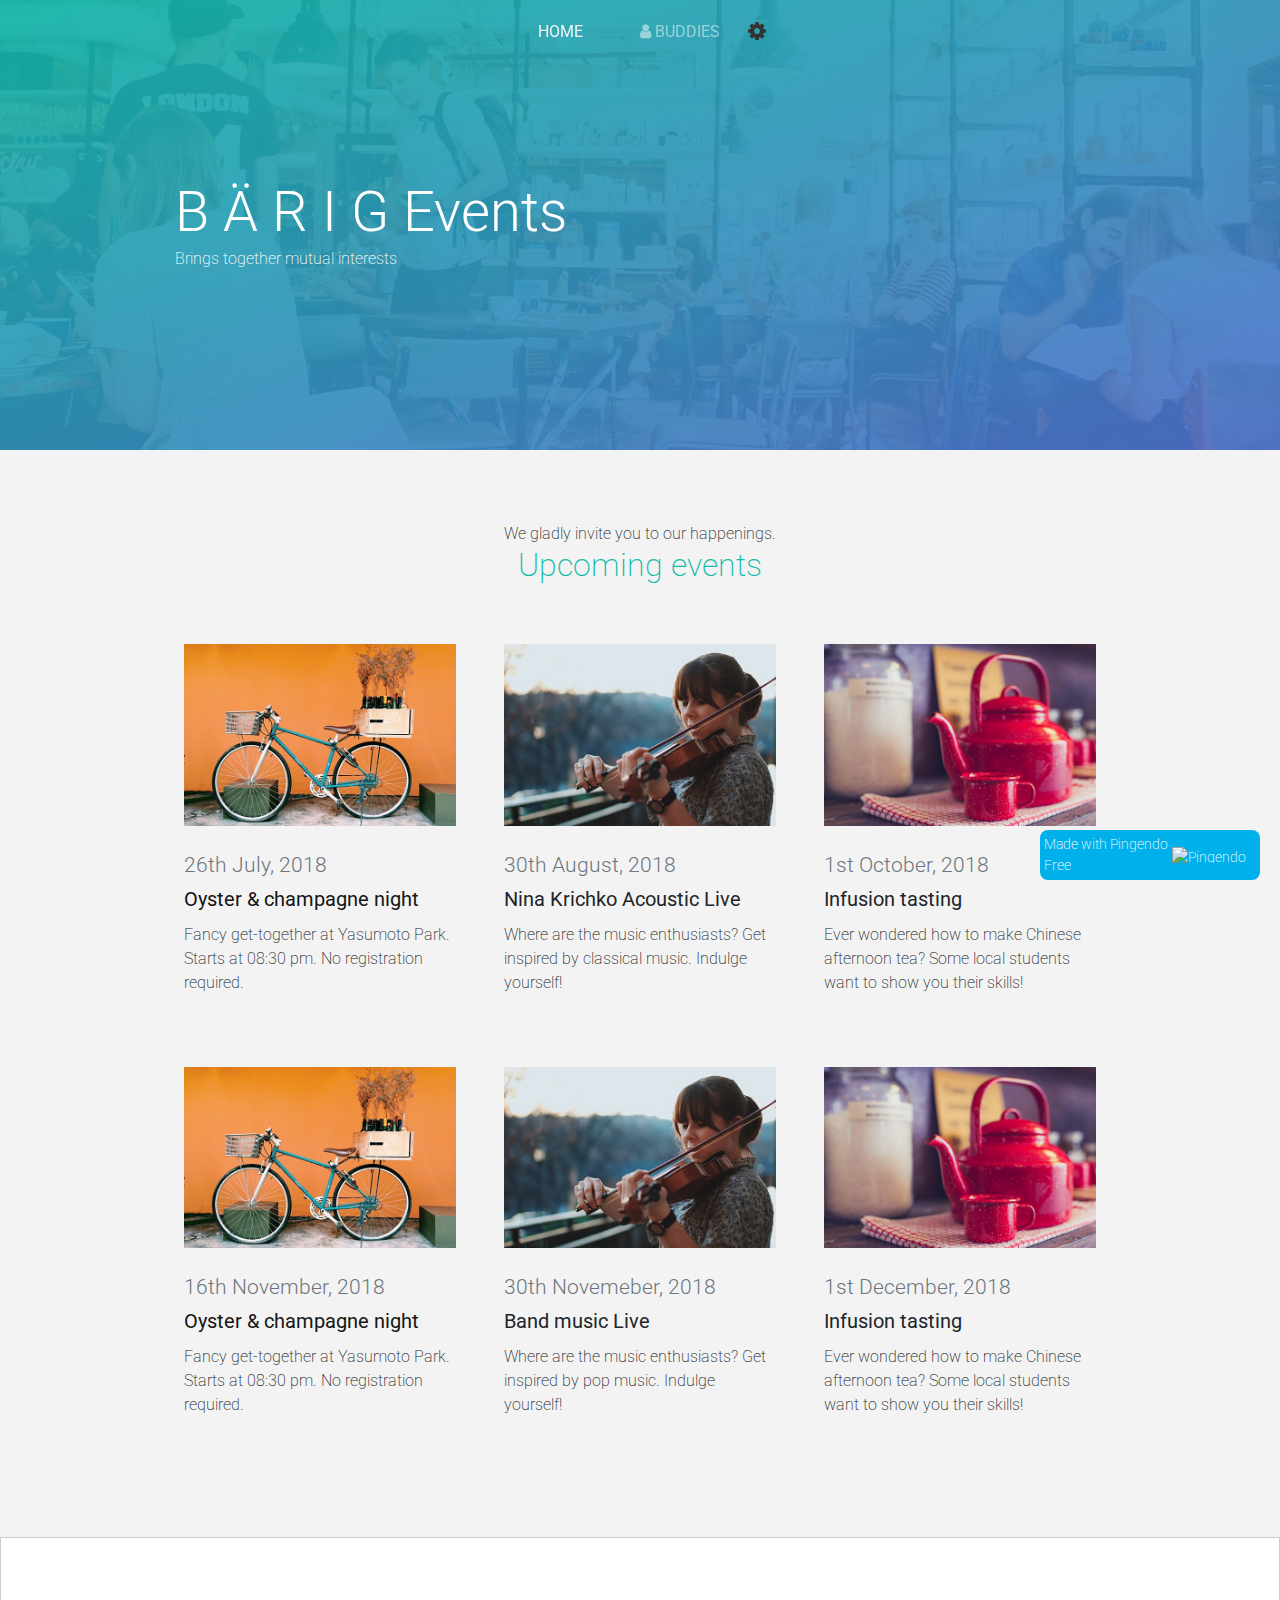
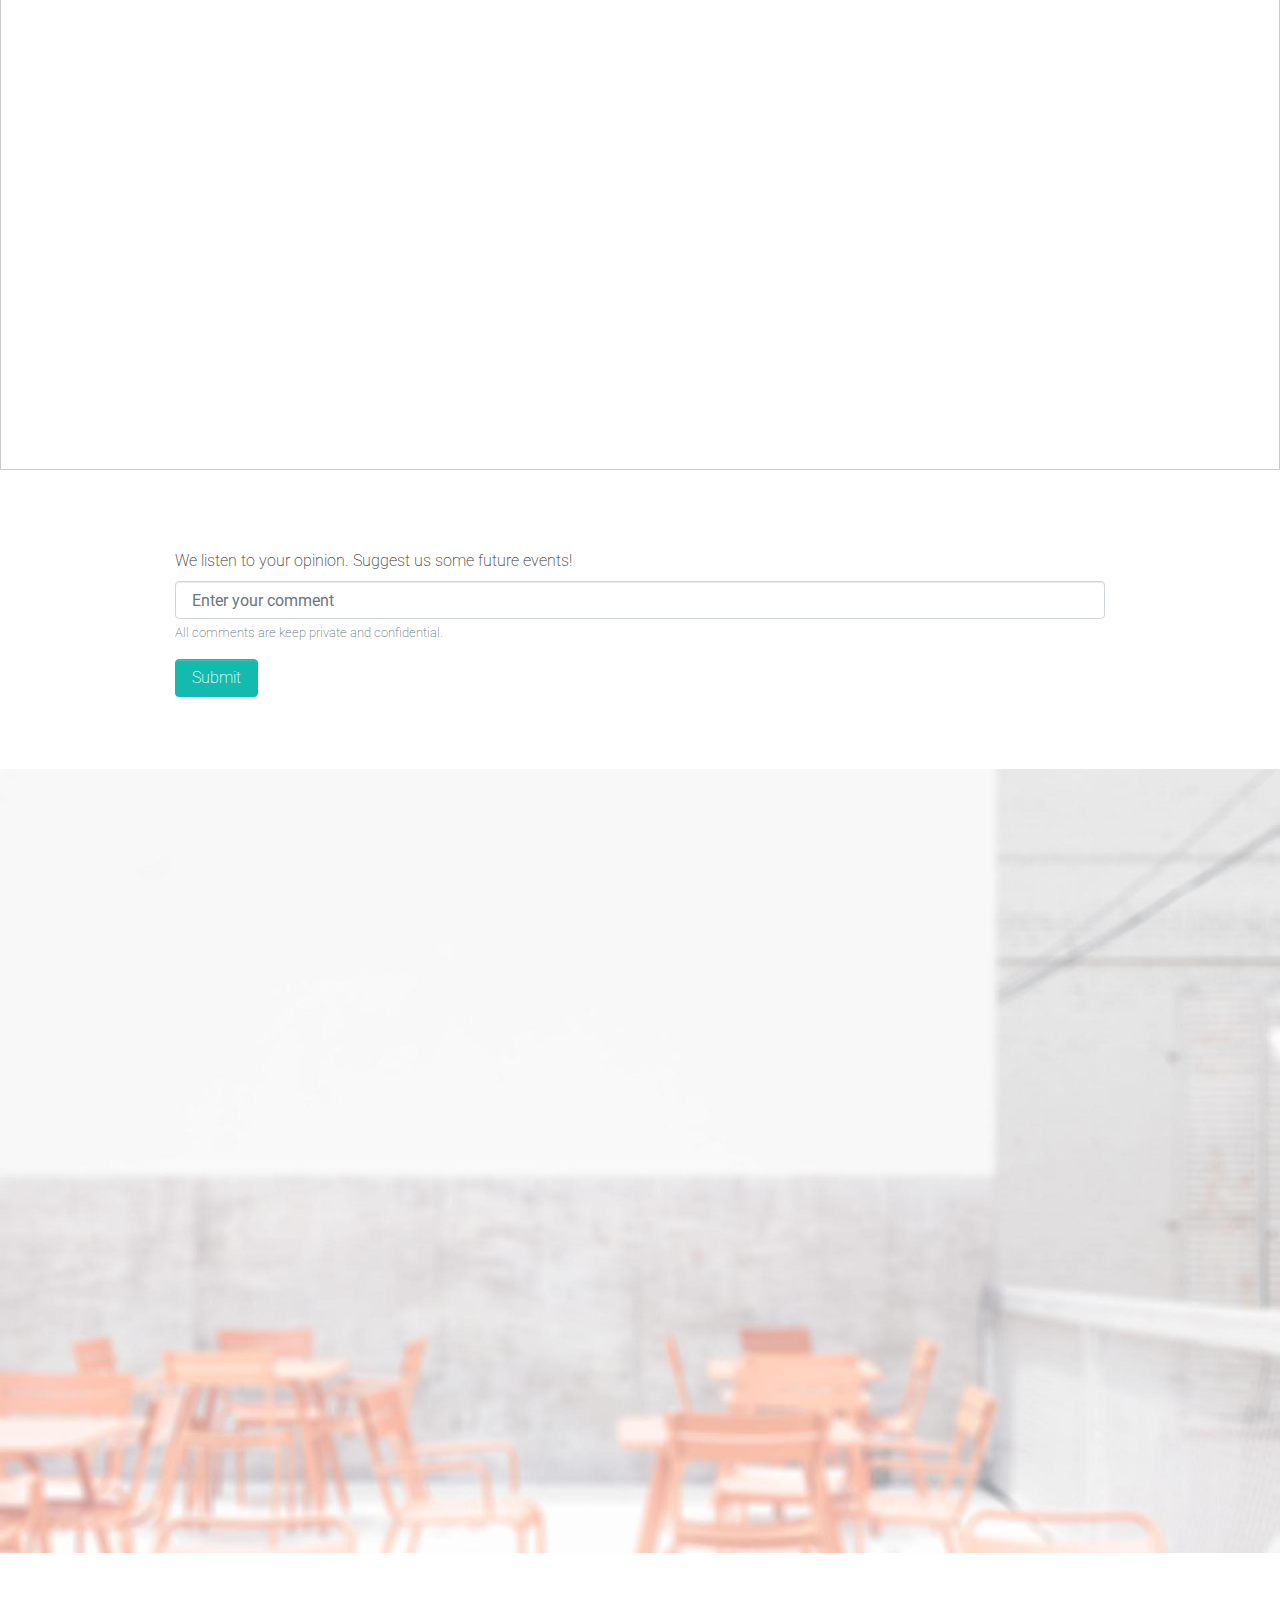
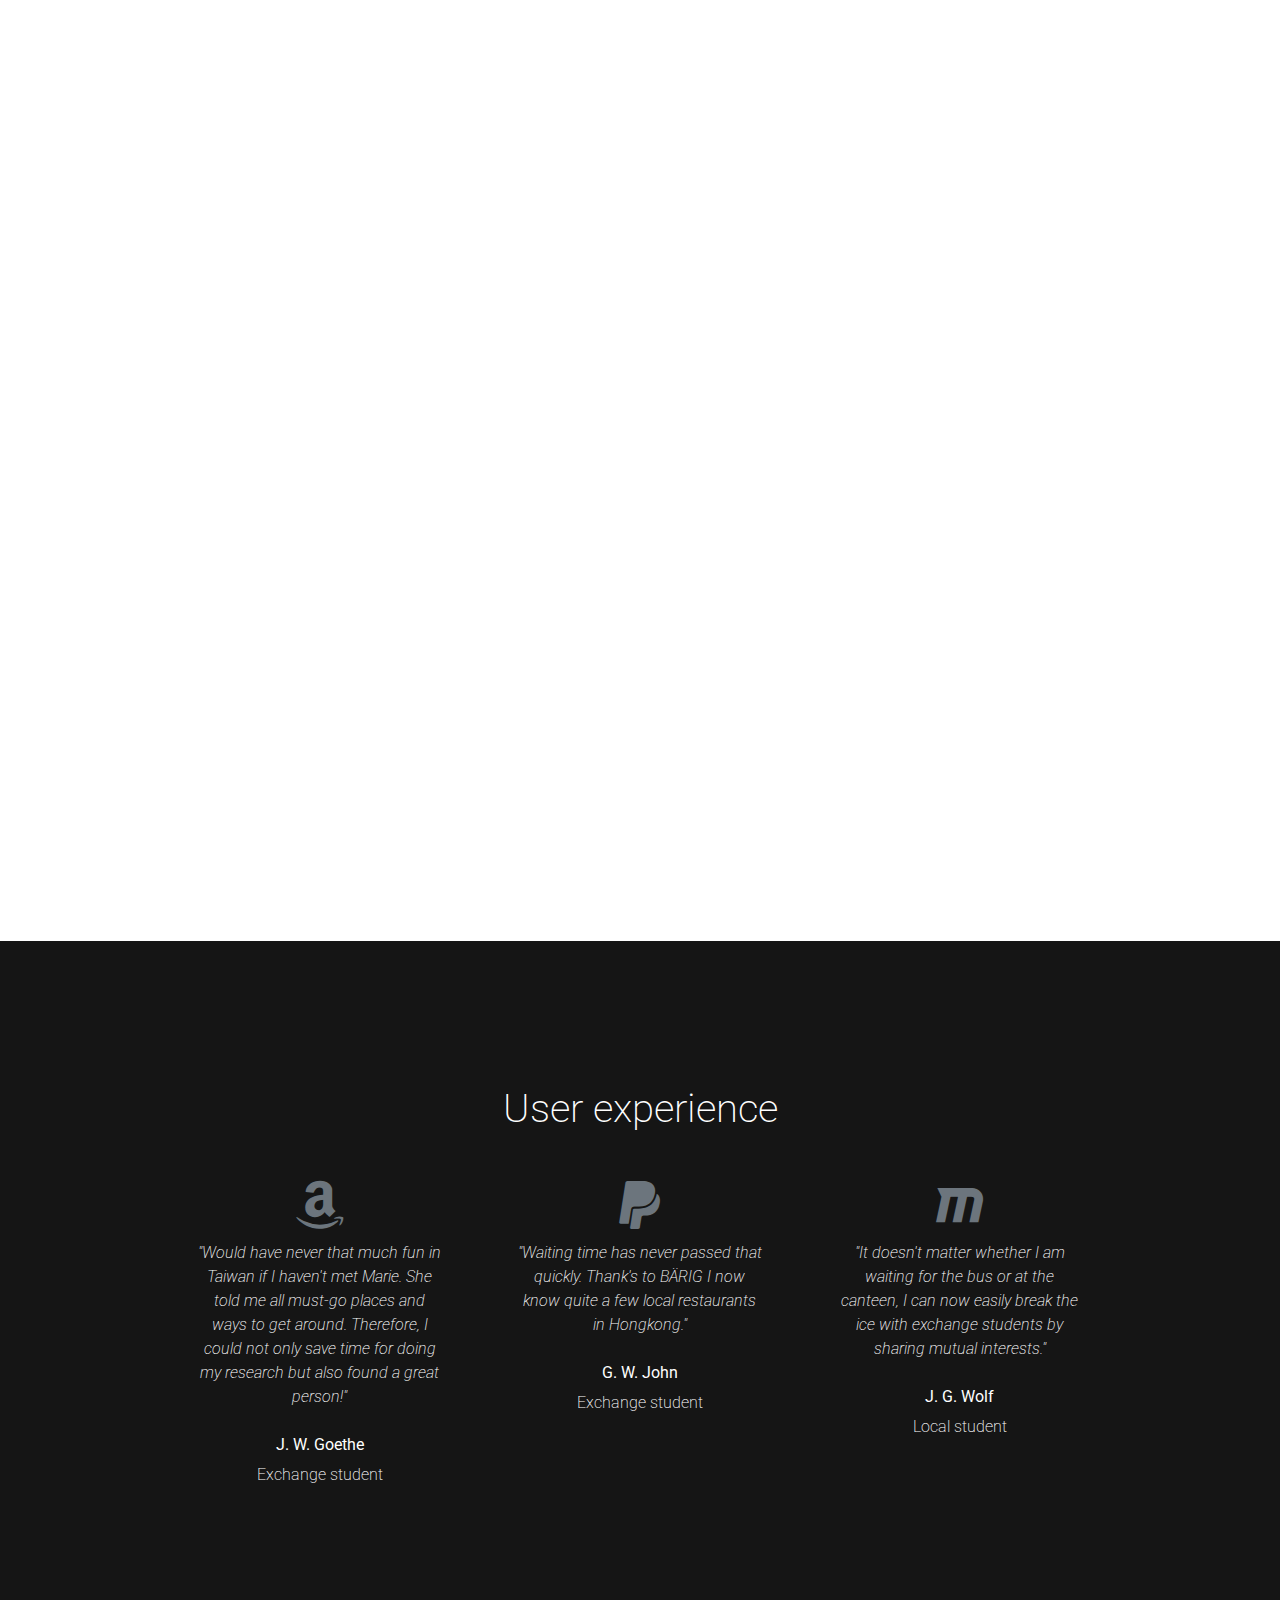
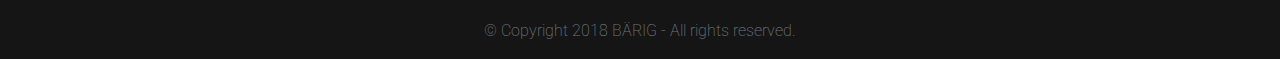
==== events.html @ 81377c75 "Events page" ====
<!DOCTYPE html>
<html>

<head>
  <meta charset="utf-8">
  <!-- Global site tag (gtag.js) - Google Analytics -->
  <script async="" src="https://www.googletagmanager.com/gtag/js?id=UA-129654046-1"></script>
  <script> window.dataLayer = window.dataLayer || [];
  function gtag(){dataLayer.push(arguments);}
  gtag('js', new Date());

  gtag('config', 'UA-129654046-1');
</script>
  <meta charset="utf-8">
  <meta name="viewport" content="width=device-width, initial-scale=1">
  <!-- PAGE settings -->
  <link rel="icon" href="https://templates.pingendo.com/assets/Pingendo_favicon.ico">
  <title>BÄRIG</title>
  <!-- External Stylesheets -->
  <link rel="stylesheet" href="https://unpkg.com/leaflet@1.0.3/dist/leaflet.css">
  <meta name="description" content="Free Bootstrap 4 Pingendo Aquamarine template for restaurant and food">
  <meta name="keywords" content="Pingendo restaurant food aquamarine free template bootstrap 4">
  <!-- CSS dependencies -->
  <link rel="stylesheet" href="https://cdnjs.cloudflare.com/ajax/libs/font-awesome/4.7.0/css/font-awesome.min.css" type="text/css">
  <link rel="stylesheet" href="aquamarine.css" type="text/css">
  <!-- Script: Make my navbar transparent when the document is scrolled to top -->
  <script src="js/navbar-ontop.js"></script>
  <!-- Script: Animated entrance -->
  <script src="js/animate-in.js"></script>
</head>

<body>
  <!-- Navbar -->
  <nav class="navbar navbar-expand-md navbar-dark bg-primary fixed-top" style="">
    <div class="container">
      <button class="navbar-toggler navbar-toggler-right" type="button" data-toggle="collapse" data-target="#navbar3SupportedContent" aria-controls="navbar3SupportedContent" aria-expanded="true" aria-label="Toggle navigation" style=""> <span class="navbar-toggler-icon"></span> </button>
      <div class="navbar-collapse text-center justify-content-center collapse show" id="navbar3SupportedContent" style="">
        <ul class="navbar-nav">
          <li class="nav-item mx-3">
            <a class="nav-link text-light" href="home.html"><b>HOME</b></a>
          </li>
          <li class="nav-item mx-2">
            <a class="nav-link" href="#buddies"><i class="fa fa-user fa-fw"></i><b>BUDDIES</b></a>
          </li>
          <li class="nav-item"> <a class="nav-link active show" href="#settings" data-target="#tabthree" data-toggle="pill"><i class="fa fa-lg fa-cog text-body"></i></a> </li>
        </ul>
      </div>
    </div>
  </nav>
  <!-- Cover -->
  <div class="align-items-center d-flex cover section-aquamarine py-5" style="background-image: url(&quot;assets/restaurant/cover_light.jpg&quot;);" id="home">
    <div class="container">
      <div class="row">
        <div class="col-md-12">
          <div class="align-self-center text-lg-left text-center">
            <h1 class="mb-0 mt-5 display-4">B Ä R I G Events</h1>
            <p class="mb-5">Brings together mutual interests </p>
          </div>
        </div>
      </div>
    </div>
  </div>
  <div class="py-5 bg-light" id="events">
    <div class="container">
      <div class="row">
        <div class="col-md-12">
          <p class="m-0 text-center">We gladly invite you to our happenings.</p>
          <h2 class="mb-4 text-primary text-center">Upcoming events</h2>
          <div class="row">
            <div class="col-md-4 p-3">
              <img class="img-fluid d-block w-100 mb-3" src="assets/restaurant/event_1_light.jpg">
              <p class="lead text-muted mb-1">26th July, 2018</p>
              <h5 class="text-dark"><b>Oyster &amp; champagne night</b></h5>
              <p class="mb-3">Fancy get-together at Yasumoto Park. Starts at 08:30 pm. No registration required. </p>
            </div>
            <div class="col-md-4 p-3">
              <img class="img-fluid d-block w-100 mb-3" src="assets/restaurant/event_2_light.jpg">
              <p class="lead text-muted mb-1">30th August, 2018</p>
              <h5 class=""><b>Nina Krichko Acoustic Live</b></h5>
              <p class="mb-3">Where are the music enthusiasts? Get inspired by classical music. Indulge yourself!</p>
            </div>
            <div class="col-md-4 p-3" draggable="true">
              <img class="img-fluid d-block w-100 mb-3" src="assets/restaurant/event_3_light.jpg">
              <p class="lead text-muted mb-1">1st October, 2018 </p>
              <h5 class=""><b>Infusion tasting &nbsp;</b></h5>
              <p class="mb-3">Ever wondered how to make Chinese afternoon tea? Some local students want to show you their skills!</p>
            </div>
          </div>
          <div class="row">
            <div class="col-md-4 p-3">
              <img class="img-fluid d-block w-100 mb-3" src="assets/restaurant/event_1_light.jpg">
              <p class="lead text-muted mb-1">16th November, 2018</p>
              <h5 class="text-dark"><b>Oyster &amp; champagne night</b></h5>
              <p class="mb-3">Fancy get-together at Yasumoto Park. Starts at 08:30 pm. No registration required. </p>
            </div>
            <div class="col-md-4 p-3">
              <img class="img-fluid d-block w-100 mb-3" src="assets/restaurant/event_2_light.jpg">
              <p class="lead text-muted mb-1">30th Novemeber, 2018</p>
              <h5 class="" contenteditable="true"><b>Band music Live</b></h5>
              <p class="mb-3">Where are the music enthusiasts? Get inspired by pop music. Indulge yourself!</p>
            </div>
            <div class="col-md-4 p-3" draggable="true">
              <img class="img-fluid d-block w-100 mb-3" src="assets/restaurant/event_3_light.jpg">
              <p class="lead text-muted mb-1">1st December, 2018 </p>
              <h5 class=""><b>Infusion tasting &nbsp;</b></h5>
              <p class="mb-3">Ever wondered how to make Chinese afternoon tea? Some local students want to show you their skills!</p>
            </div>
          </div>
        </div>
      </div>
    </div>
  </div>
  <iframe class="airtable-embed" src="https://airtable.com/embed/shraMcYJrwXrS36Ci?backgroundColor=green&amp;viewControls=on" frameborder="0" onmousewheel="" width="100%" height="533" style="background: transparent; border: 1px solid #ccc;"></iframe>
  <div class="py-5">
    <div class="container">
      <div class="row">
        <div class="col-md-12">
          <form class="" style="">
            <div class="form-group"> <label>We listen to your opinion. Suggest us some future events!</label> <input type="text" class="form-control" placeholder="Enter your comment"> <small class="form-text text-muted">All comments are keep private and confidential.</small> </div>
            <button type="submit" class="btn btn-primary">Submit</button>
          </form>
        </div>
      </div>
    </div>
  </div>
  <!-- Intro -->
  <!-- intro-2 -->
  <!-- Gallery -->
  <!-- Menu -->
  <!-- Carousel reviews -->
  <!-- Carousel venue -->
  <div class="py-5" style="background-image: url(&quot;assets/restaurant/cover_light_2.jpg&quot;);" id="buddies">
    <div class="container">
      <div class="row bg-primary animate-in-down">
        <div class="p-4 col-md-6 align-self-center">
          <p class="m-0">Start engaging</p>
          <h2>Discover your exchange </h2>
          <p class="my-4">Unlock your potential. Diving into other cultures has never been quicker and easier. Broaden your mind and start building precious friendships.</p>
          <a href="https://airtable.com/shrEkrWgzWUSuezk1/tblv30QIngHuLaedc" class="btn mb-3 p-2 btn-light">View your buddies</a>
        </div>
        <div class="p-0 col-md-6">
          <div class="carousel slide" data-ride="carousel" id="carousel1">
            <div class="carousel-inner" role="listbox">
              <div class="carousel-item active">
                <img class="d-block img-fluid w-100" src="models/model3.jpg" data-holder-rendered="true">
                <div class="carousel-caption">
                  <h3>Marie</h3>
                  <p>Quick chat at the bus stop. Talked about her current stay in Vietnam and her plans to go to Europe. Arranged a meeting for 29th November 2018 at the Central Campus Canteen.</p>
                </div>
              </div>
              <div class="carousel-item">
                <img class="d-block img-fluid w-100" src="models/model1.jpg" data-holder-rendered="true">
                <div class="carousel-caption">
                  <h3>Camille</h3>
                  <p>Challenging - super intelligent</p>
                </div>
              </div>
              <div class="carousel-item">
                <img class="d-block img-fluid w-100" src="models/model8.jpg" data-holder-rendered="true">
                <div class="carousel-caption">
                  <h3>Jessica</h3>
                  <p>Red hair - don't care</p>
                </div>
              </div>
            </div>
            <a class="carousel-control-prev" href="#carousel1" role="button" data-slide="prev"> <span class="carousel-control-prev-icon" aria-hidden="true"></span> <span class="sr-only">Previous</span> </a>
            <a class="carousel-control-next" href="#carousel1" role="button" data-slide="next"> <span class="carousel-control-next-icon" aria-hidden="true"></span> <span class="sr-only">Next</span> </a>
          </div>
        </div>
      </div>
    </div>
  </div>
  <!-- Events -->
  <!-- Parallax section -->
  <div class="py-5 photo-overlay section-parallax" id="settings" style="background-image: url(&quot;assets/restaurant/makereservation_light.jpg&quot;);">
    <div class="container">
      <div class="row my-5">
        <div class="col-lg-6 mx-auto p-3 animate-in-down">
          <form class="p-4 bg-light" method="post" action="https://formspree.io/">
            <h4 class="mb-4 text-center">Customize your profile</h4>
            <p class="my-4">Would you like to take a break? Choose Visibility OFF. Only interested in talking to exchange students? Click the Filter button [ON]. Want to add or adjust your profile picture? Just drag &amp; drop the attachment.</p>
            <div class="form-group"> <label>Visibility</label>
              <p>
              </p>
              <div class="btn-group"> <a href="#" class="btn btn-primary">ON</a> <a href="#" class="btn btn-primary">OFF</a> </div>
            </div>
            <div class="form-group"> <label>Filter - only exchange</label>
              <p>
              </p>
              <div class="btn-group"> <a href="#" class="btn btn-primary">ON</a> <a href="#" class="btn btn-primary">OFF</a> </div>
            </div>
            <div class="form-group"> <label>Profile Picture</label>
              <input type="number" class="form-control" placeholder="Insert here"> </div>
            <button type="submit" class="btn mt-4 btn-block p-2 btn-primary"><b>Save</b></button>
          </form>
        </div>
      </div>
    </div>
  </div>
  <!-- Footer -->
  <div class="text-center bg-dark pt-5">
    <div class="container">
      <div class="row">
        <div class="py-5">
          <div class="container">
            <div class="row">
              <div class="text-center mx-auto col-md-12">
                <h1>User experience</h1>
              </div>
            </div>
            <div class="row">
              <div class="col-lg-4 col-md-6 p-4 text-center"> <i class="d-block fa fa-amazon mb-2 text-muted fa-3x"></i>
                <p class="mb-3"> <i>"Would have never that much fun in Taiwan if I haven't met Marie. She told me all must-go places and ways to get around. Therefore, I could not only save time for doing my research but also found a great person!"</i> </p>
                <p class="mb-1"> <b>J. W. Goethe</b> </p>
                <p class="mb-0">Exchange student</p>
              </div>
              <div class="col-lg-4 col-md-6 p-4 text-center"> <i class="d-block fa fa-paypal mb-2 text-muted fa-3x"></i>
                <p class="mb-3"> <i>"Waiting time has never passed that quickly. Thank's to BÄRIG I now know quite a few local restaurants in Hongkong."</i> </p>
                <p class="mb-1"> <b>G. W. John</b> </p>
                <p class="mb-0">Exchange student</p>
              </div>
              <div class="col-lg-4 p-4 text-center"> <i class="d-block fa fa-maxcdn mb-2 text-muted fa-3x"></i>
                <p class="mb-3"> <i>"It doesn't matter whether I am waiting for the bus or at the canteen, I can now easily break the ice with exchange students by sharing mutual interests."</i> </p>
                <p class="mb-1">
                  <b>J. G. Wolf</b> </p>
                <p class="mb-0">Local student</p>
              </div>
            </div>
          </div>
        </div>
      </div>
      <div class="row">
        <div class="col-md-12 mt-3">
          <p class="text-center text-muted">© Copyright 2018 BÄRIG - All rights reserved. </p>
        </div>
      </div>
    </div>
  </div>
  <!-- JavaScript dependencies -->
  <script src="https://code.jquery.com/jquery-3.3.1.min.js"></script>
  <script src="https://cdnjs.cloudflare.com/ajax/libs/popper.js/1.14.3/umd/popper.min.js" integrity="sha384-ZMP7rVo3mIykV+2+9J3UJ46jBk0WLaUAdn689aCwoqbBJiSnjAK/l8WvCWPIPm49" crossorigin="anonymous"></script>
  <script src="https://stackpath.bootstrapcdn.com/bootstrap/4.1.3/js/bootstrap.min.js" integrity="sha384-ChfqqxuZUCnJSK3+MXmPNIyE6ZbWh2IMqE241rYiqJxyMiZ6OW/JmZQ5stwEULTy" crossorigin="anonymous"></script>
  <!-- Script: Smooth scrolling between anchors in the same page -->
  <script src="js/smooth-scroll.js"></script>
  <pingendo onclick="window.open('https://pingendo.com/', '_blank')" style="cursor:pointer;position: fixed;bottom: 20px;right:20px;padding:4px;background-color: #00b0eb;border-radius: 8px; width:220px;display:flex;flex-direction:row;align-items:center;justify-content:center;font-size:14px;color:white">Made with Pingendo Free&nbsp;&nbsp;<img src="https://pingendo.com/site-assets/Pingendo_logo_big.png" class="d-block" alt="Pingendo logo" height="16"></pingendo>
  <!-- Add the Leaflet JavaScript library -->
  <script src="https://unpkg.com/leaflet@1.0.3/dist/leaflet.js"></script>
  <script style="">
    // Create variable to hold map element, give initial settings to map
    var map = L.map('map', {
      center: [22.419553, 114.205417],
      zoom: 25
    });
    // Add OpenStreetMap tile layer to map element
    L.tileLayer('http://{s}.tile.osm.org/{z}/{x}/{y}.png', {
      attribution: '© OpenStreetMap'
    }).addTo(map);
    // Create point feature for Kendall Square T Station
    var myDataPoint = L.marker([22.419595, 114.205656]).addTo(map);
    // Bind popup to data point object
    myDataPoint.bindPopup("<h3>You are here</h3>");
    // Create point feature for Kendall Square T Station
    var myDataPoint = L.marker([22.419429, 114.205102]).addTo(map);
    // Bind popup to data point object
    myDataPoint.bindPopup("<h3>This is Tobi</h3>");
    // Create line feature for Mass Ave Bridge, style and add to map
    var myDataLine = L.polyline([
      [22.419595, 114.205656],
      [22.419429, 114.205102]
    ], {
      color: 'red',
      weight: 10
    }).addTo(map);
    var myDataPoint = L.marker([22.419727, 114.205531]).addTo(map);
    // Create point feature for Kendall Square T Station
    var myDataPoint = L.marker([22.419578, 114.205949]).addTo(map);
    // Create point feature for Kendall Square T Station
    var myDataPoint = L.marker([22.418393, 114.205397]).addTo(map);
    // Create point feature for Kendall Square T Station
    var myDataPoint = L.marker([22.418552, 114.204882]).addTo(map);
    // Create point feature for Kendall Square T Station
    var myDataPoint = L.marker([22.418661, 114.206330]).addTo(map);
    // Create point feature for Kendall Square T Station
    var myDataPoint = L.marker([22.418552, 114.206351]).addTo(map);
    // Create point feature for Kendall Square T Station
    var myDataPoint = L.marker([22.420697, 114.208822]).addTo(map);
    // Create point feature for Kendall Square T Station
    var myDataPoint = L.marker([22.420677, 114.209056]).addTo(map);
    // Create point feature for Kendall Square T Station
    var myDataPoint = L.marker([22.417908, 114.210517]).addTo(map);
    // Create point feature for Kendall Square T Station
    var myDataPoint = L.marker([22.417848, 114.210639]).addTo(map);
    // Create point feature for Kendall Square T Station
    var myDataPoint = L.marker([22.415249, 114.208096]).addTo(map);
    // Create point feature for Kendall Square T Station
    var myDataPoint = L.marker([22.415041, 114.208128]).addTo(map);
    // Create point feature for Kendall Square T Station
    var myDataPoint = L.marker([22.413613, 114.209834]).addTo(map);
    // Create point feature for Kendall Square T Station
    var myDataPoint = L.marker([22.413573, 114.209705]).addTo(map);
    // Create point feature for Kendall Square T Station
    var myDataPoint = L.marker([22.414237, 114.210070]).addTo(map);
    // Create point feature for Kendall Square T Station
    var myDataPoint = L.marker([22.414683, 114.210295]).addTo(map);
    // Create point feature for Kendall Square T Station
    var myDataPoint = L.marker([22.414683, 114.210295]).addTo(map);
    // Create point feature for Kendall Square T Station
    var myDataPoint = L.marker([22.415853, 114.211239]).addTo(map);
    // Create point feature for Kendall Square T Station
    var myDataPoint = L.marker([22.416309, 114.210842]).addTo(map);
    // Create point feature for Kendall Square T Station
    var myDataPoint = L.marker([22.425185, 114.206164]).addTo(map);
    // Create point feature for Kendall Square T Station
    var myDataPoint = L.marker([22.425195, 114.206636]).addTo(map);
    // Create point feature for Kendall Square T Station
    var myDataPoint = L.marker([22.422599, 114.204309]).addTo(map);
    // Create point feature for Kendall Square T Station
    var myDataPoint = L.marker([22.422321, 114.204030]).addTo(map);
  </script>
</body>

</html>
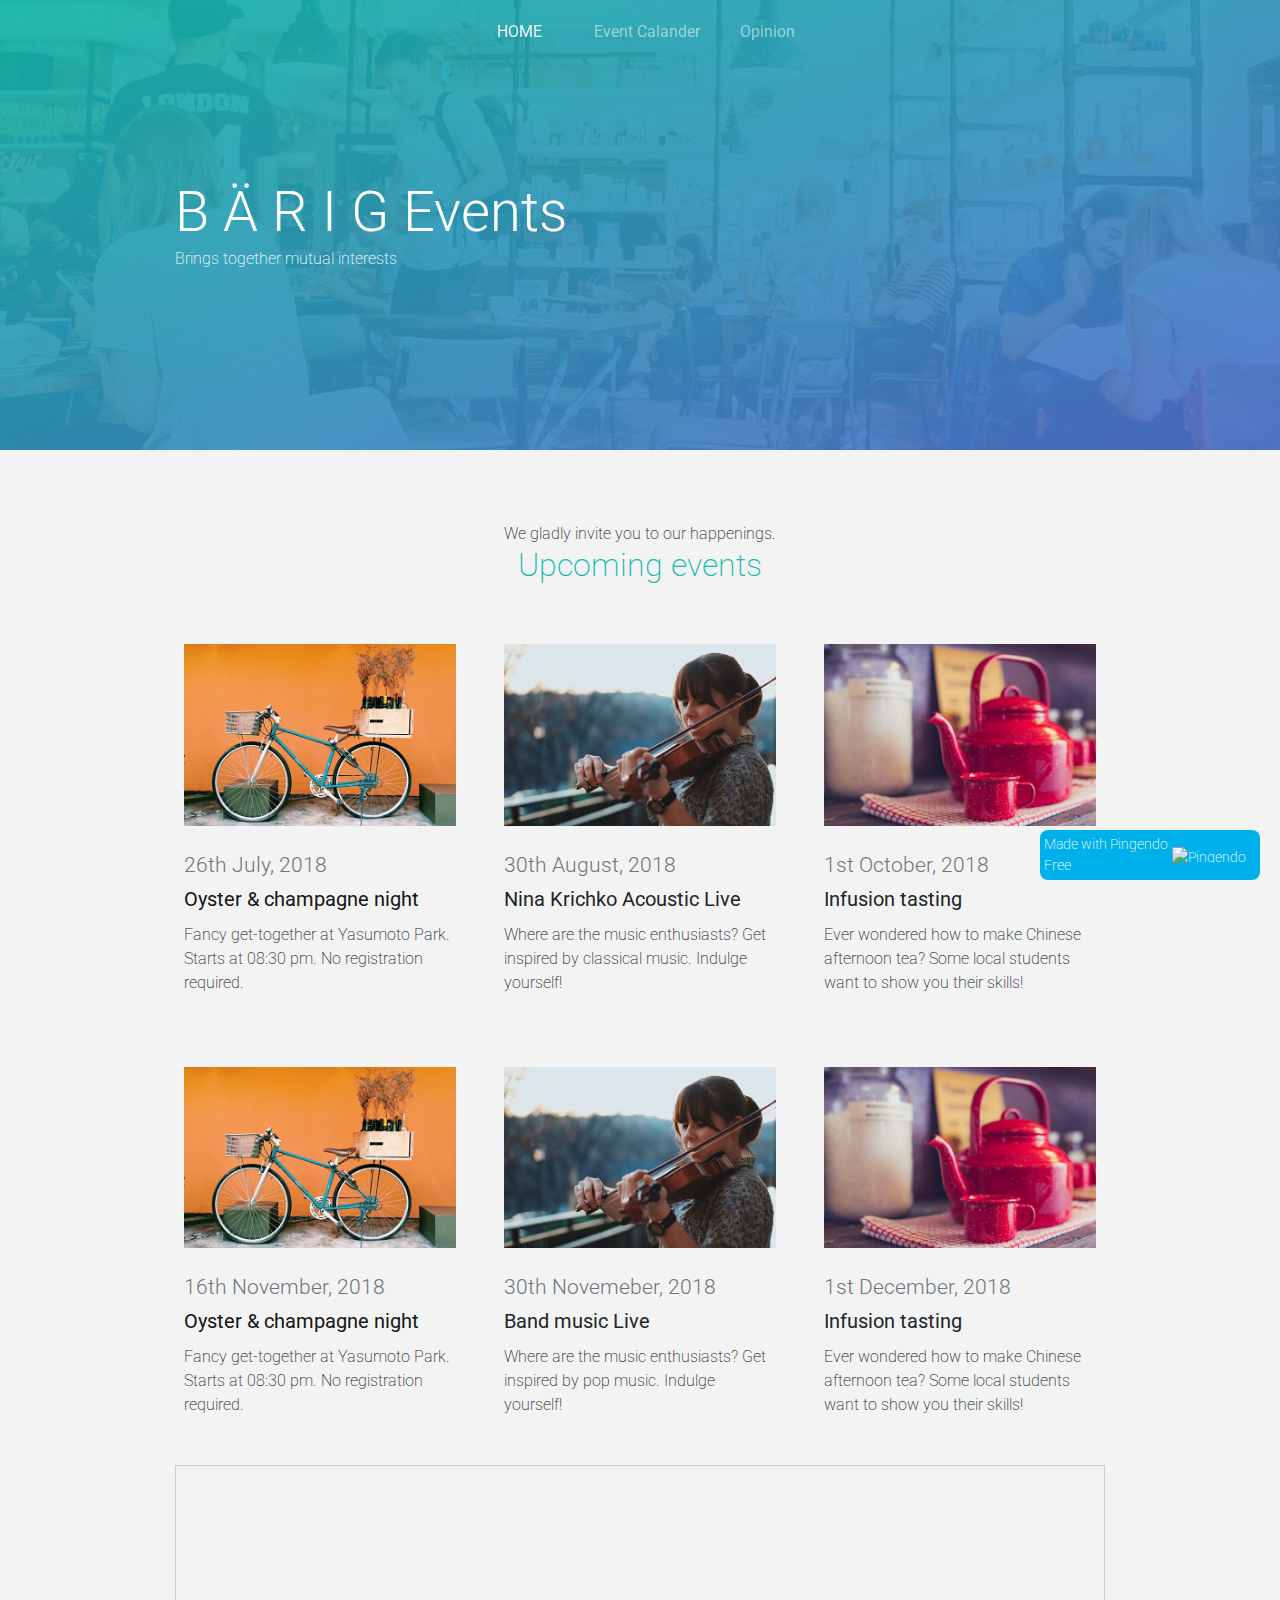
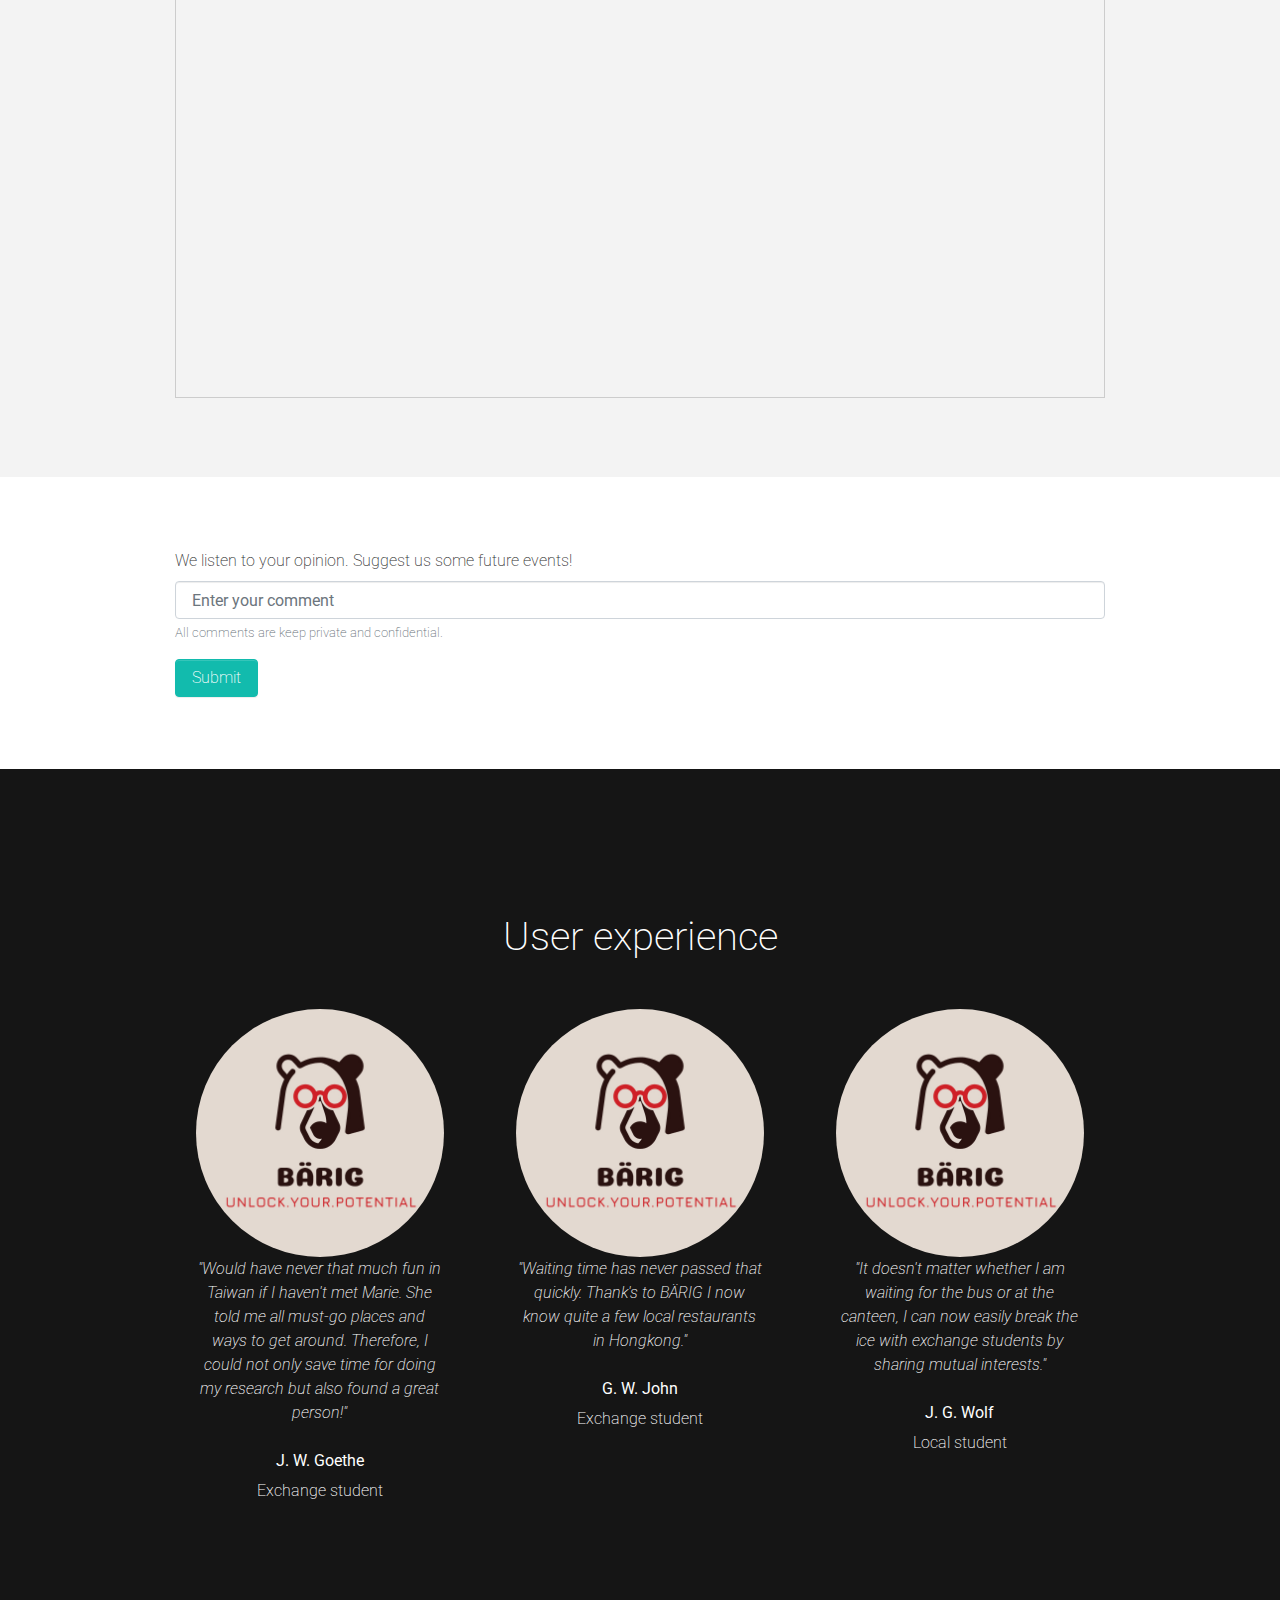
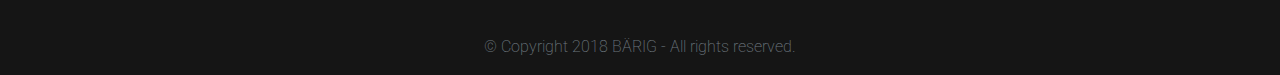
==== commit 00b7f056: "Update webpage" ====
--- a/events.html
+++ b/events.html
@@ -18,8 +18,8 @@
   <title>BÄRIG</title>
   <!-- External Stylesheets -->
   <link rel="stylesheet" href="https://unpkg.com/leaflet@1.0.3/dist/leaflet.css">
-  <meta name="description" content="Free Bootstrap 4 Pingendo Aquamarine template for restaurant and food">
-  <meta name="keywords" content="Pingendo restaurant food aquamarine free template bootstrap 4">
+  <meta name="description" content="Bärig: Unlock your potential">
+  <meta name="keywords" content="Barig Bärig Friends Local Exchange CUHK">
   <!-- CSS dependencies -->
   <link rel="stylesheet" href="https://cdnjs.cloudflare.com/ajax/libs/font-awesome/4.7.0/css/font-awesome.min.css" type="text/css">
   <link rel="stylesheet" href="aquamarine.css" type="text/css">
@@ -29,7 +29,7 @@
   <script src="js/animate-in.js"></script>
 </head>
 
-<body>
+<body class="calander" style="">
   <!-- Navbar -->
   <nav class="navbar navbar-expand-md navbar-dark bg-primary fixed-top" style="">
     <div class="container">
@@ -40,9 +40,11 @@
             <a class="nav-link text-light" href="home.html"><b>HOME</b></a>
           </li>
           <li class="nav-item mx-2">
-            <a class="nav-link" href="#buddies"><i class="fa fa-user fa-fw"></i><b>BUDDIES</b></a>
+            <a class="nav-link" href="#calander"><b>Event Calander</b><b></b></a>
           </li>
-          <li class="nav-item"> <a class="nav-link active show" href="#settings" data-target="#tabthree" data-toggle="pill"><i class="fa fa-lg fa-cog text-body"></i></a> </li>
+          <li class="nav-item mx-2">
+            <a class="nav-link" href="#opinion"><b>Opinion</b><b></b></a>
+          </li>
         </ul>
       </div>
     </div>
@@ -109,9 +111,9 @@
         </div>
       </div>
     </div>
-  </div>
-  <iframe class="airtable-embed" src="https://airtable.com/embed/shraMcYJrwXrS36Ci?backgroundColor=green&amp;viewControls=on" frameborder="0" onmousewheel="" width="100%" height="533" style="background: transparent; border: 1px solid #ccc;"></iframe>
-  <div class="py-5">
+    <div class="container" id="calander"><iframe class="airtable-embed" src="https://airtable.com/embed/shraMcYJrwXrS36Ci?backgroundColor=green&amp;viewControls=on" frameborder="0" onmousewheel="" width="100%" height="533" style="background: transparent; border: 1px solid #ccc;"></iframe></div>
+  </div>
+  <div class="py-5" id="opinion">
     <div class="container">
       <div class="row">
         <div class="col-md-12">
@@ -129,74 +131,8 @@
   <!-- Menu -->
   <!-- Carousel reviews -->
   <!-- Carousel venue -->
-  <div class="py-5" style="background-image: url(&quot;assets/restaurant/cover_light_2.jpg&quot;);" id="buddies">
-    <div class="container">
-      <div class="row bg-primary animate-in-down">
-        <div class="p-4 col-md-6 align-self-center">
-          <p class="m-0">Start engaging</p>
-          <h2>Discover your exchange </h2>
-          <p class="my-4">Unlock your potential. Diving into other cultures has never been quicker and easier. Broaden your mind and start building precious friendships.</p>
-          <a href="https://airtable.com/shrEkrWgzWUSuezk1/tblv30QIngHuLaedc" class="btn mb-3 p-2 btn-light">View your buddies</a>
-        </div>
-        <div class="p-0 col-md-6">
-          <div class="carousel slide" data-ride="carousel" id="carousel1">
-            <div class="carousel-inner" role="listbox">
-              <div class="carousel-item active">
-                <img class="d-block img-fluid w-100" src="models/model3.jpg" data-holder-rendered="true">
-                <div class="carousel-caption">
-                  <h3>Marie</h3>
-                  <p>Quick chat at the bus stop. Talked about her current stay in Vietnam and her plans to go to Europe. Arranged a meeting for 29th November 2018 at the Central Campus Canteen.</p>
-                </div>
-              </div>
-              <div class="carousel-item">
-                <img class="d-block img-fluid w-100" src="models/model1.jpg" data-holder-rendered="true">
-                <div class="carousel-caption">
-                  <h3>Camille</h3>
-                  <p>Challenging - super intelligent</p>
-                </div>
-              </div>
-              <div class="carousel-item">
-                <img class="d-block img-fluid w-100" src="models/model8.jpg" data-holder-rendered="true">
-                <div class="carousel-caption">
-                  <h3>Jessica</h3>
-                  <p>Red hair - don't care</p>
-                </div>
-              </div>
-            </div>
-            <a class="carousel-control-prev" href="#carousel1" role="button" data-slide="prev"> <span class="carousel-control-prev-icon" aria-hidden="true"></span> <span class="sr-only">Previous</span> </a>
-            <a class="carousel-control-next" href="#carousel1" role="button" data-slide="next"> <span class="carousel-control-next-icon" aria-hidden="true"></span> <span class="sr-only">Next</span> </a>
-          </div>
-        </div>
-      </div>
-    </div>
-  </div>
   <!-- Events -->
   <!-- Parallax section -->
-  <div class="py-5 photo-overlay section-parallax" id="settings" style="background-image: url(&quot;assets/restaurant/makereservation_light.jpg&quot;);">
-    <div class="container">
-      <div class="row my-5">
-        <div class="col-lg-6 mx-auto p-3 animate-in-down">
-          <form class="p-4 bg-light" method="post" action="https://formspree.io/">
-            <h4 class="mb-4 text-center">Customize your profile</h4>
-            <p class="my-4">Would you like to take a break? Choose Visibility OFF. Only interested in talking to exchange students? Click the Filter button [ON]. Want to add or adjust your profile picture? Just drag &amp; drop the attachment.</p>
-            <div class="form-group"> <label>Visibility</label>
-              <p>
-              </p>
-              <div class="btn-group"> <a href="#" class="btn btn-primary">ON</a> <a href="#" class="btn btn-primary">OFF</a> </div>
-            </div>
-            <div class="form-group"> <label>Filter - only exchange</label>
-              <p>
-              </p>
-              <div class="btn-group"> <a href="#" class="btn btn-primary">ON</a> <a href="#" class="btn btn-primary">OFF</a> </div>
-            </div>
-            <div class="form-group"> <label>Profile Picture</label>
-              <input type="number" class="form-control" placeholder="Insert here"> </div>
-            <button type="submit" class="btn mt-4 btn-block p-2 btn-primary"><b>Save</b></button>
-          </form>
-        </div>
-      </div>
-    </div>
-  </div>
   <!-- Footer -->
   <div class="text-center bg-dark pt-5">
     <div class="container">
@@ -209,17 +145,17 @@
               </div>
             </div>
             <div class="row">
-              <div class="col-lg-4 col-md-6 p-4 text-center"> <i class="d-block fa fa-amazon mb-2 text-muted fa-3x"></i>
+              <div class="col-lg-4 col-md-6 p-4 text-center"> <img class="img-fluid d-block rounded-circle" src="logo (1)/logo/logo.jpg">
                 <p class="mb-3"> <i>"Would have never that much fun in Taiwan if I haven't met Marie. She told me all must-go places and ways to get around. Therefore, I could not only save time for doing my research but also found a great person!"</i> </p>
                 <p class="mb-1"> <b>J. W. Goethe</b> </p>
                 <p class="mb-0">Exchange student</p>
               </div>
-              <div class="col-lg-4 col-md-6 p-4 text-center"> <i class="d-block fa fa-paypal mb-2 text-muted fa-3x"></i>
+              <div class="col-lg-4 col-md-6 p-4 text-center"> <img class="img-fluid d-block rounded-circle" src="logo (1)/logo/logo.jpg">
                 <p class="mb-3"> <i>"Waiting time has never passed that quickly. Thank's to BÄRIG I now know quite a few local restaurants in Hongkong."</i> </p>
                 <p class="mb-1"> <b>G. W. John</b> </p>
                 <p class="mb-0">Exchange student</p>
               </div>
-              <div class="col-lg-4 p-4 text-center"> <i class="d-block fa fa-maxcdn mb-2 text-muted fa-3x"></i>
+              <div class="col-lg-4 p-4 text-center"> <img class="img-fluid d-block rounded-circle" src="logo (1)/logo/logo.jpg">
                 <p class="mb-3"> <i>"It doesn't matter whether I am waiting for the bus or at the canteen, I can now easily break the ice with exchange students by sharing mutual interests."</i> </p>
                 <p class="mb-1">
                   <b>J. G. Wolf</b> </p>
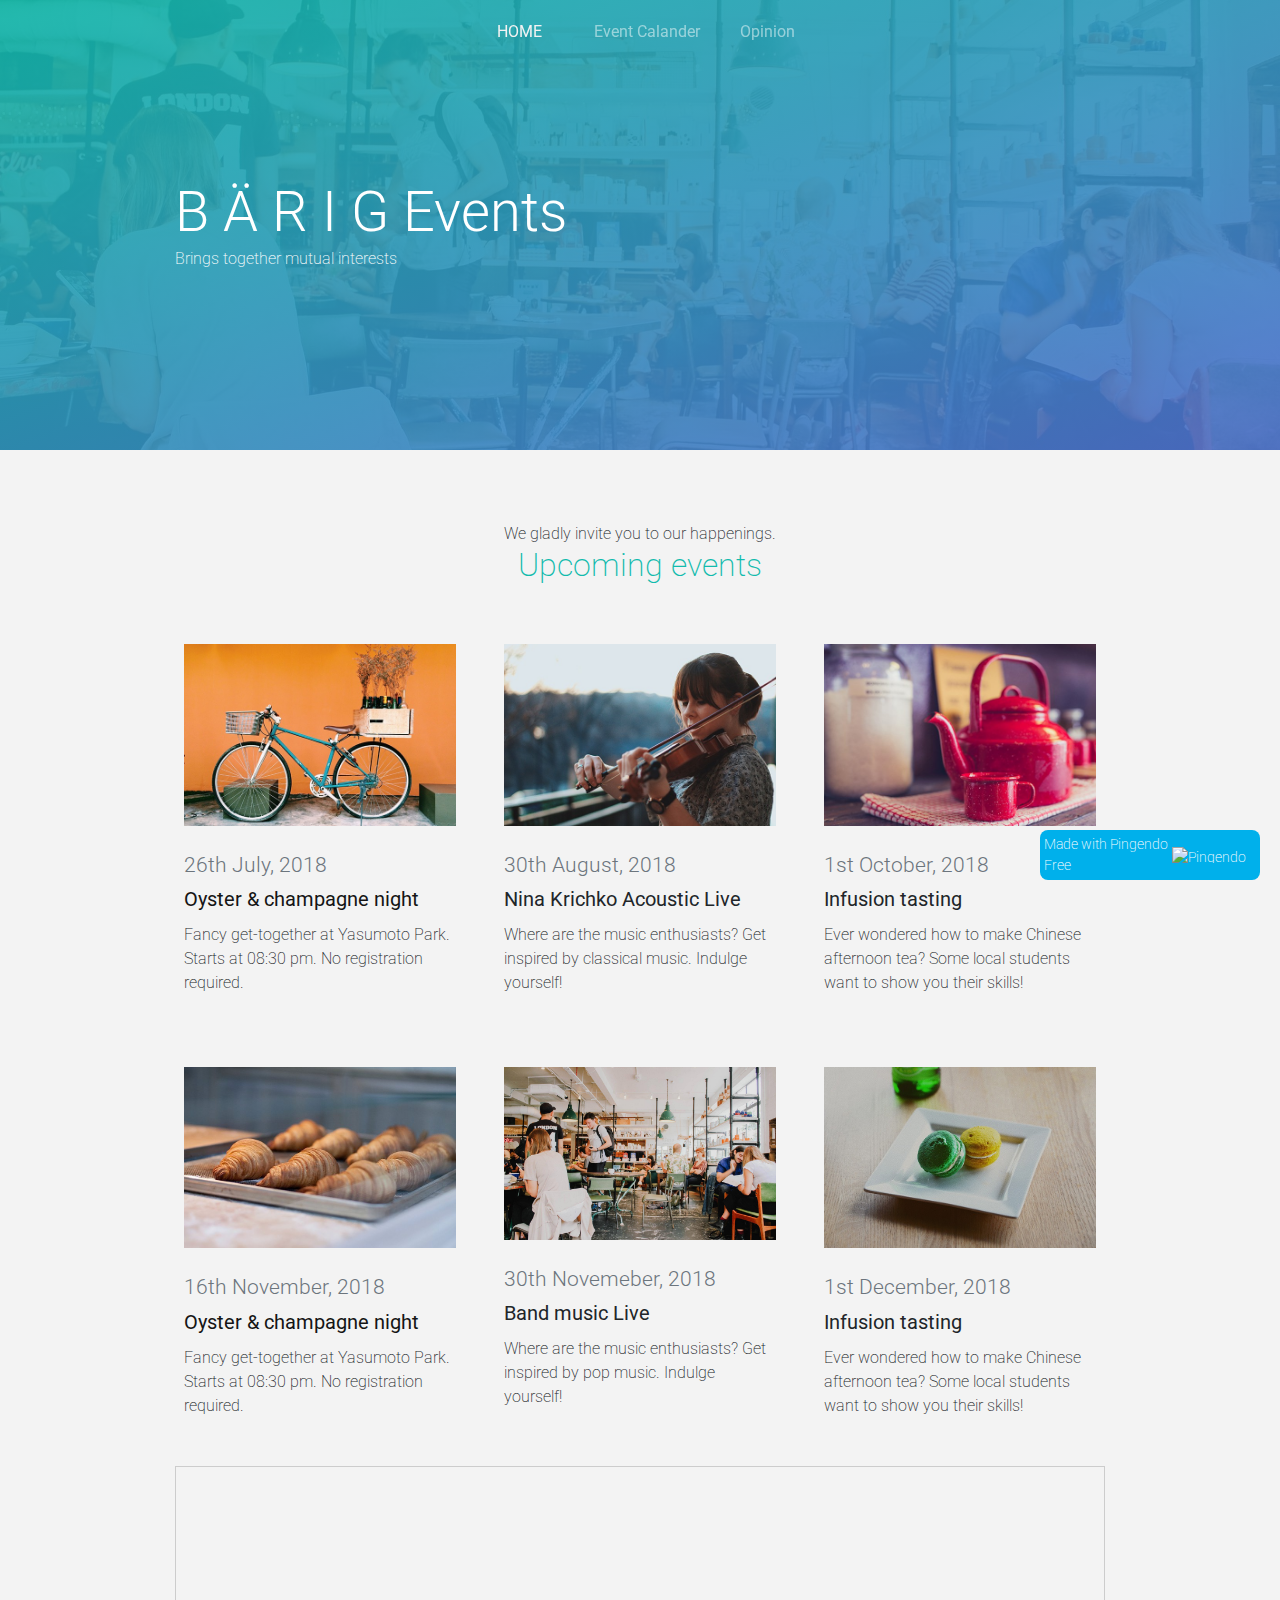
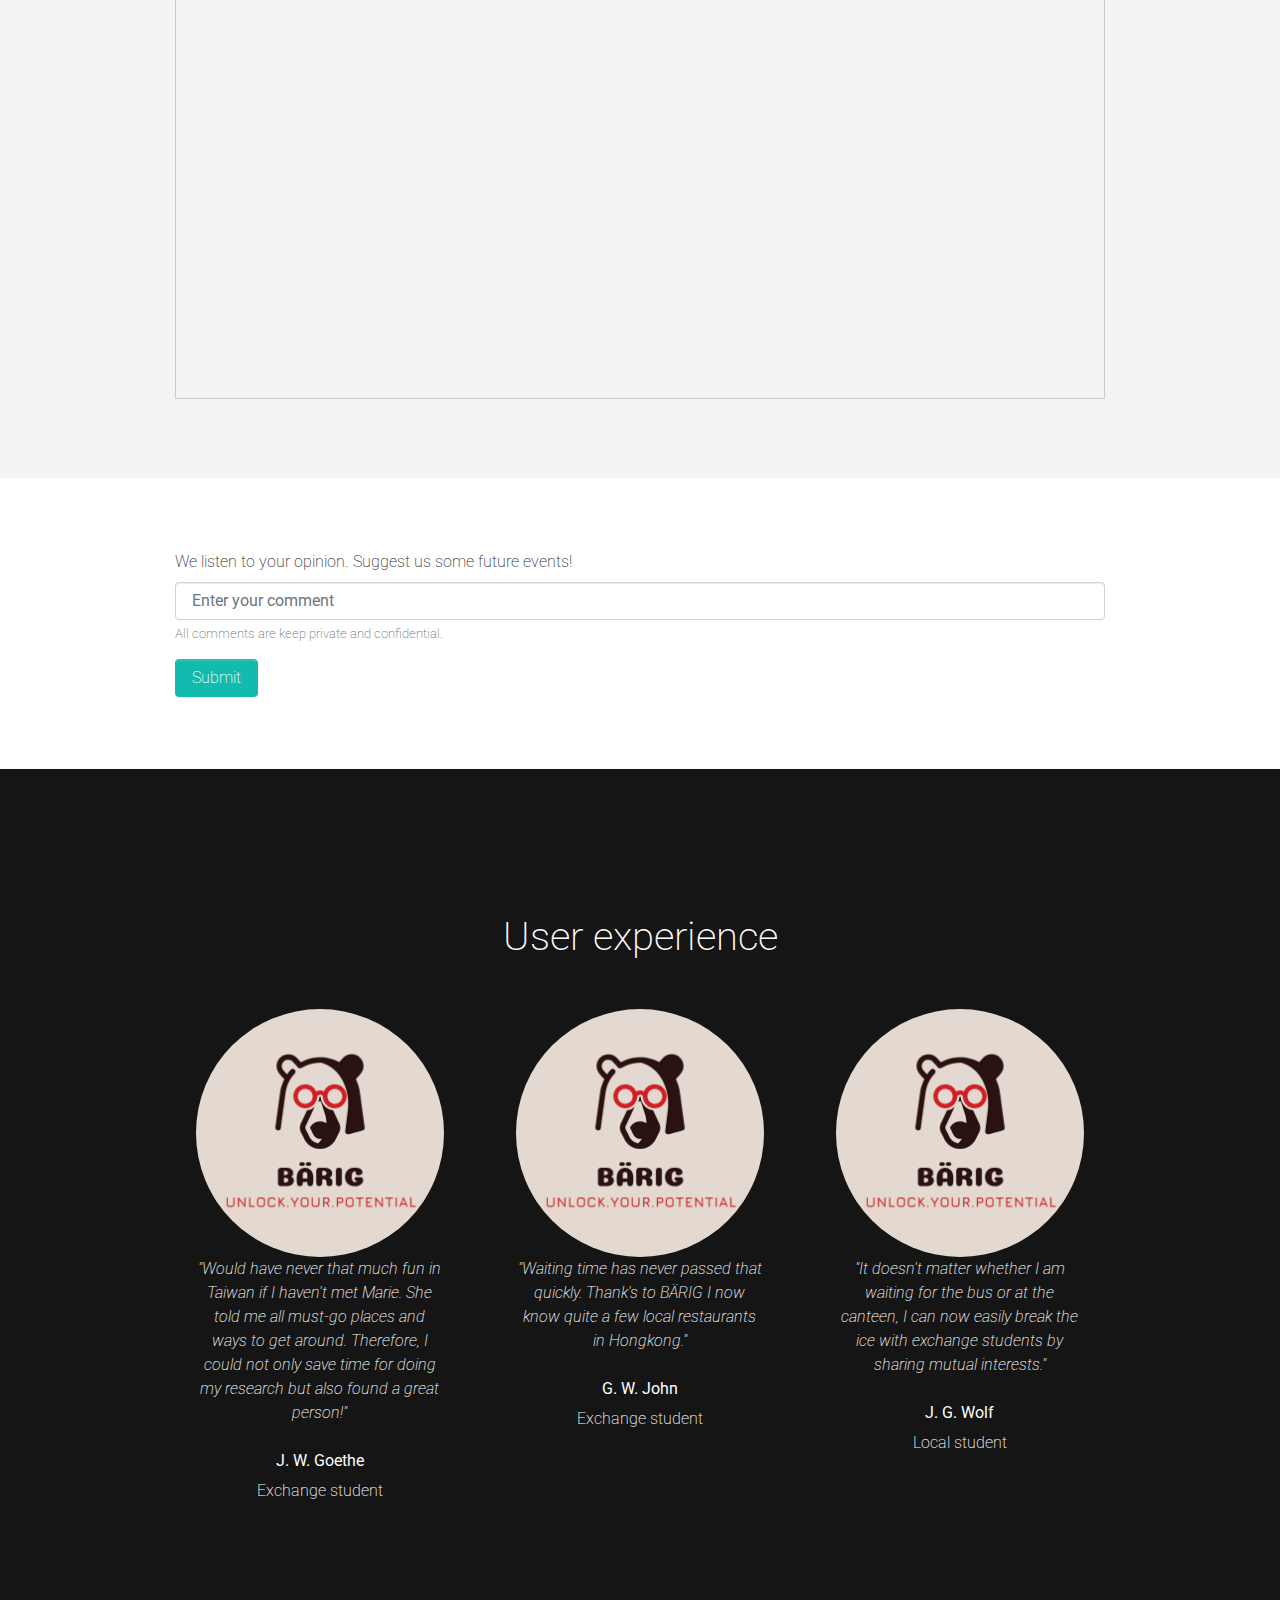
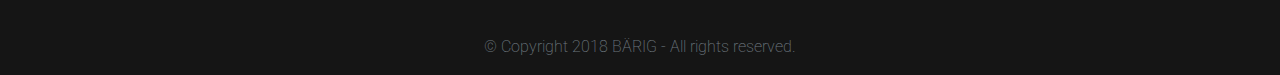
==== commit ea9dc4e4: "Update events.html" ====
--- a/events.html
+++ b/events.html
@@ -90,19 +90,19 @@
           </div>
           <div class="row">
             <div class="col-md-4 p-3">
-              <img class="img-fluid d-block w-100 mb-3" src="assets/restaurant/event_1_light.jpg">
+              <img class="img-fluid d-block w-100 mb-3" src="assets/restaurant/food_2_light.jpg">
               <p class="lead text-muted mb-1">16th November, 2018</p>
               <h5 class="text-dark"><b>Oyster &amp; champagne night</b></h5>
               <p class="mb-3">Fancy get-together at Yasumoto Park. Starts at 08:30 pm. No registration required. </p>
             </div>
             <div class="col-md-4 p-3">
-              <img class="img-fluid d-block w-100 mb-3" src="assets/restaurant/event_2_light.jpg">
+              <img class="img-fluid d-block w-100 mb-3" src="assets/restaurant/cover_light.jpg">
               <p class="lead text-muted mb-1">30th Novemeber, 2018</p>
               <h5 class="" contenteditable="true"><b>Band music Live</b></h5>
               <p class="mb-3">Where are the music enthusiasts? Get inspired by pop music. Indulge yourself!</p>
             </div>
             <div class="col-md-4 p-3" draggable="true">
-              <img class="img-fluid d-block w-100 mb-3" src="assets/restaurant/event_3_light.jpg">
+              <img class="img-fluid d-block w-100 mb-3" src="assets/restaurant/food_6_light.jpg">
               <p class="lead text-muted mb-1">1st December, 2018 </p>
               <h5 class=""><b>Infusion tasting &nbsp;</b></h5>
               <p class="mb-3">Ever wondered how to make Chinese afternoon tea? Some local students want to show you their skills!</p>
